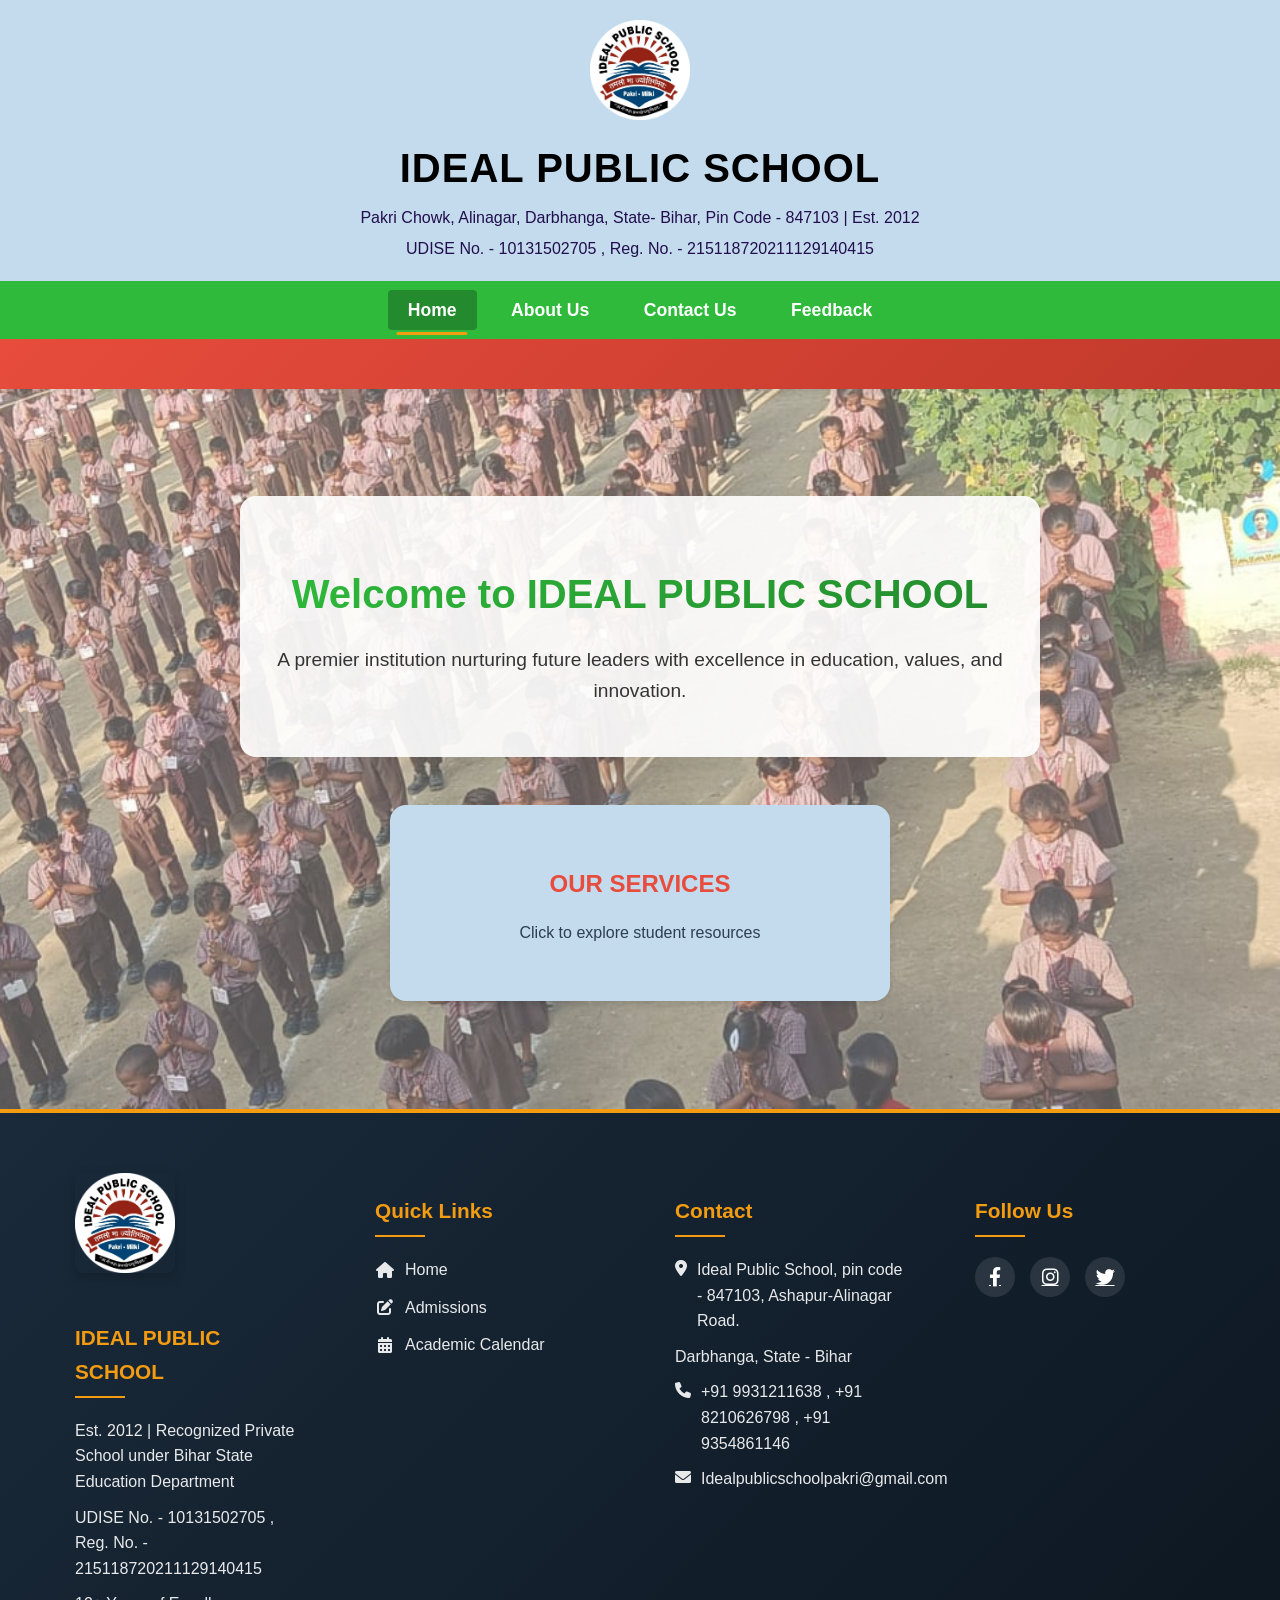
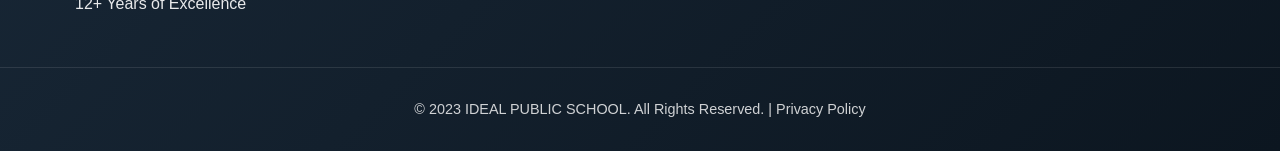
==== index.html @ 491f1723 "first commit" ====
<!DOCTYPE html>
<html lang="en">

<head>
    <meta charset="UTF-8">
    <meta name="viewport" content="width=device-width, initial-scale=1.0">
    <title>IDEAL PUBLIC SCHOOL</title>
    <link rel="stylesheet" href="style.css">
    <link rel="stylesheet" href="https://cdnjs.cloudflare.com/ajax/libs/font-awesome/6.0.0/css/all.min.css">
    <meta name="theme-color" content="#2fba3b">
    <link rel="manifest" href="site.webmanifest">
    <link rel="apple-touch-icon" href="icon.png">
    <link rel="shortcut icon" href="images/logo.png" type="image/x-icon">
</head>

<body>
    <!-- Header -->
    <header>
        <!-- Mobile Menu Button (Left Side) -->
        <button class="menu-toggle" aria-label="Toggle Menu">☰</button>

        <!-- Logo centered above school info -->
        <img src="images/logo.png" alt="School Logo" class="logo">

        <!-- School Info (Center) -->
        <div class="school-info">
            <h1>IDEAL PUBLIC SCHOOL</h1>
            <p>Pakri Chowk, Alinagar, Darbhanga, State- Bihar, Pin Code - 847103 | Est. 2012</p>
            <p>UDISE No. - 10131502705 , Reg. No. - 215118720211129140415 </p>
        </div>
    </header>

    <!-- Navigation Menu -->
    <nav id="main-nav">
        <a href="index.html" class="active">Home</a>
        <a href="about.html">About Us</a>
        <a href="contact.html">Contact Us</a>
        <a href="feedback.html">Feedback</a>
    </nav>

    <section class="announcement-bar">
        <div class="ticker-container">
            <div class="ticker-content">
                The school will remain closed from 26th May to 18th June and will reopen on 18th June.
                We wish you a joyful and refreshing vacation! May this time be filled with fun, laughter, and
                unforgettable memories with family and friends. Have fun, stay curious, and keep learning something new
                every day.. &nbsp;&nbsp;•&nbsp;&nbsp;
                <!-- Repeats the message for continuous effect -->
                The school will remain closed from 26th May to 18th June and will reopen on 18th June.
                We wish you a joyful and refreshing vacation! May this time be filled with fun, laughter, and
                unforgettable memories with family and friends. Have fun, stay curious, and keep learning something new
                every day.. &nbsp;&nbsp;•&nbsp;&nbsp;

                The school will remain closed from 26th May to 18th June and will reopen on 18th June.

                We wish you a joyful and refreshing vacation! May this time be filled with fun, laughter, and
                unforgettable memories with family and friends. Have fun, stay curious, and keep learning something new
                every day.. &nbsp;&nbsp;•&nbsp;&nbsp;

            </div>
        </div>
    </section>

    <!-- Main Content -->
    <main class="home-content">
        <!-- Animated Welcome Message -->
        <div class="welcome-message">
            <h2>Welcome to IDEAL PUBLIC SCHOOL</h2>
            <p>A premier institution nurturing future leaders with excellence in education, values, and innovation.</p>
        </div>

        <!-- OUR SERVICES Box (Centered and Smaller) -->
        <div class="services-box" onclick="window.location.href='services.html'">
            <h2>OUR SERVICES</h2>
            <p>Click to explore student resources</p>
        </div>
    </main>

    <!-- Footer -->
    <footer>
        <div class="footer-content">
            <!-- School Info -->
            <div class="footer-section">
                <img src="images/logo.png" alt="School Logo" class="footer-logo">
                <h3>IDEAL PUBLIC SCHOOL</h3>
                <p>Est. 2012 | Recognized Private School under Bihar State Education Department</p>
                <p>UDISE No. - 10131502705 , Reg. No. - 215118720211129140415</p>
                <p>12+ Years of Excellence</p>
            </div>

            <!-- Quick Links -->
            <div class="footer-section">
                <h3>Quick Links</h3>
                <ul>
                    <li><a href="index.html"><i class="fas fa-home"></i> Home</a></li>
                    <li><a href="admission.html"><i class="fas fa-edit"></i> Admissions</a></li>
                    <li><a href="calendar.html"><i class="fas fa-calendar-alt"></i> Academic Calendar</a></li>
                </ul>
            </div>

            <!-- Contact Info -->
            <div class="footer-section contact-info">
                <h3>Contact</h3>
                <p><i class="fas fa-map-marker-alt"></i>Ideal Public School, pin code - 847103, Ashapur-Alinagar Road.
                </p>
                <p>Darbhanga, State - Bihar</p>
                <p><i class="fas fa-phone"></i> +91 9931211638 , +91 8210626798 , +91 9354861146</p>
                <p><i class="fas fa-envelope"></i> Idealpublicschoolpakri@gmail.com</p>
            </div>

            <!-- Social Media -->
            <div class="footer-section">
                <h3>Follow Us</h3>
                <div class="social-icons">
                    <a href="https://www.facebook.com/share/1AcJ9ZaQHm/" target="_blank"><i
                            class="fab fa-facebook-f"></i></a>
                    <a href="https://www.instagram.com/ideal_public_school_9931?igsh=ODNuZ3hqeDZrZzFo"
                        target="_blank"><i class="fab fa-instagram"></i></a>
                    <a href="#"><i class="fab fa-twitter"></i></a>
                </div>
            </div>
        </div>

        <div class="footer-bottom">
            <p>&copy; 2023 IDEAL PUBLIC SCHOOL. All Rights Reserved. | Privacy Policy</p>
        </div>
        <a href="#" class="back-to-top" title="Back to Top">↑</a>
    </footer>
</body>

<script src="scripts/script.js"></script>

</html>
---- style.css ----
/* ===== BASE STYLES ===== */
:root {
    --primary: #2fba3b;
    --primary-dark: #238a2d;
    --secondary: #e74c3c;
    --accent: #f39c12;
    --light: #f8f9fa;
    --dark: #2c3e50;
    --text-dark: #333;
    --text-light: #fff;
}

* {
    box-sizing: border-box;
}

body {
    font-family: 'Arial', sans-serif;
    margin: 0;
    padding: 0;
    background-color: #9caa9e;
    color: var(--text-dark);
    line-height: 1.6;
}

/* ===== LAYOUT STYLES ===== */
.container {
    width: 100%;
    max-width: 1200px;
    margin: 0 auto;
    padding: 0 20px;
}

/* ===== HEADER STYLES ===== */
header {
    display: flex;
    flex-direction: column;
    /* Stack elements vertically */
    align-items: center;
    /* Center horizontally */
    padding: 20px;
    background-color: #c4dbed;
    box-shadow: 0 2px 5px rgba(0, 0, 0, 0.1);
    position: relative;
    text-align: center;
}

.logo {
    width: 100px;
    height: 100px;
    object-fit: contain;
    margin-bottom: 1rem;
    /* border-radius: 50%; */
    /* border: 3px solid white; */
}

.school-info {
    /* flex: 1; */
    width: 100%;
}

.school-info h1 {
    margin: 0;
    color: #000000;
    font-size: clamp(1.5rem, 4vw, 2.5rem);
    font-weight: 900;
    letter-spacing: 1px;
    /* text-align: center; */
}

.school-info p {
    margin: 5px 0 0;
    color: #210e4d;
    /* text-align: center; */
}

/* ===== NAVIGATION ===== */
nav {
    background-color: var(--primary);
    padding: 15px 0;
    text-align: center;
    position: sticky;
    top: 0;
    z-index: 1000;
}

nav a {
    color: var(--text-light);
    text-decoration: none;
    padding: 10px 20px;
    margin: 0 5px;
    font-size: 1.1rem;
    font-weight: bold;
    transition: all 0.3s ease;
    border-radius: 4px;
}

nav a:hover {
    background-color: var(--primary-dark);
    transform: translateY(-3px);
    box-shadow: 0 4px 8px rgba(0, 0, 0, 0.1);
}

/* Active menu item style */
nav a.active {
    background-color: var(--primary-dark);
    position: relative;
}

nav a.active::after {
    content: '';
    position: absolute;
    bottom: -5px;
    left: 50%;
    transform: translateX(-50%);
    width: 80%;
    height: 3px;
    background-color: var(--accent);
    border-radius: 3px;
}

/* ===== MOBILE NAVIGATION ===== */
.menu-toggle {
    display: none;
    background: var(--primary);
    color: white;
    border: none;
    font-size: 24px;
    padding: 12px 15px;
    cursor: pointer;
    border-radius: 8px;
    position: absolute;
    left: 15px;
    top: 15px;
    z-index: 1001;
    transition: all 0.3s;
}

.menu-toggle:hover {
    background: var(--primary-dark);
    transform: scale(1.05);
}

/* ===== HERO SECTION ===== */
.home-content {
    background: linear-gradient(rgba(255, 255, 255, 0.3), rgba(255, 255, 255, 0.3)),
        url('images/home-bg.jpg') no-repeat center/cover;
    min-height: 80vh;
    padding: 40px 20px;
    display: flex;
    flex-direction: column;
    align-items: center;
    justify-content: center;
    text-align: center;
}

.welcome-message {
    background: rgba(255, 255, 255, 0.9);
    border-radius: 16px;
    padding: 2rem;
    margin: 0 auto 3rem;
    max-width: 800px;
    box-shadow: 0 8px 32px rgba(0, 0, 0, 0.1);
}

.welcome-message h2 {
    font-size: clamp(1.8rem, 4vw, 2.5rem);
    background: linear-gradient(135deg, var(--primary), var(--primary-dark));
    -webkit-background-clip: text;
    background-clip: text;
    color: transparent;
    margin-bottom: 15px;
}

.welcome-message p {
    font-size: 1.2rem;
    color: var(--text-dark);
}

/* ===== SERVICES BOX ===== */
.services-box {
    /* background: rgba(255, 255, 255, 0.9); */
    background-color: #c4dbed;
    border-radius: 16px;
    padding: 2.5rem;
    width: 90%;
    max-width: 500px;
    margin: 0 auto;
    text-align: center;
    cursor: pointer;
    transition: all 0.3s ease;
    box-shadow: 0 4px 6px rgba(0, 0, 0, 0.1);
}

.services-box:hover {
    transform: translateY(-5px);
    box-shadow: 0 12px 24px rgba(0, 0, 0, 0.15);
}

.services-box h2 {
    color: var(--secondary);
    margin-bottom: 10px;
}

.services-box p {
    color: var(--dark);
}

/* ===== ANNOUNCEMENT BAR ===== */
.announcement-bar {
    background: linear-gradient(135deg, #e74c3c, #c0392b);
    color: white;
    padding: 12px 0;
    position: relative;
    overflow: hidden;
    font-size: 1rem;
    font-weight: 500;
    box-shadow: 0 3px 10px rgba(0, 0, 0, 0.1);
}

.ticker-container {
    display: flex;
    width: 100%;
    overflow: hidden;
}

.ticker-content {
    display: inline-block;
    white-space: nowrap;
    padding-left: 100%;
    animation: ticker 30s linear infinite;
}

@keyframes ticker {
    0% {
        transform: translateX(0);
    }

    100% {
        transform: translateX(-100%);
    }
}

/* Pause on hover */
.announcement-bar:hover .ticker-content {
    animation-play-state: paused;
}

@keyframes pulse {
    0% {
        transform: scale(1);
    }

    50% {
        transform: scale(1.05);
    }

    100% {
        transform: scale(1);
    }
}

/* ===== FOOTER ===== */
footer {
    background: linear-gradient(135deg, #1a2a3a, #0c1620);
    color: var(--text-light);
    padding: 60px 0 30px;
    position: relative;
    border-top: 4px solid var(--accent);
}

footer::before {
    content: "";
    background: url('images/footer-bg.jpg') no-repeat center/cover;
    opacity: 0.15;
    position: absolute;
    top: 0;
    left: 0;
    right: 0;
    bottom: 0;
    z-index: -1;
}

.footer-content {
    display: grid;
    grid-template-columns: repeat(auto-fit, minmax(250px, 1fr));
    gap: 40px;
    max-width: 1200px;
    margin: 0 auto;
    padding: 0 20px;
}

.footer-section {
    padding: 0 15px;
}

.footer-logo {
    width: 100px;
    height: auto;
    margin-bottom: 20px;
    border-radius: 8px;
    box-shadow: 0 4px 12px rgba(0, 0, 0, 0.2);
}

.footer-section h3 {
    color: var(--accent);
    font-size: 1.3rem;
    margin-bottom: 20px;
    position: relative;
    padding-bottom: 10px;
}

.footer-section h3::after {
    content: '';
    position: absolute;
    left: 0;
    bottom: 0;
    width: 50px;
    height: 2px;
    background: var(--accent);
}

.footer-section p {
    margin: 10px 0;
    opacity: 0.9;
}

.footer-section ul {
    list-style: none;
    padding: 0;
    margin: 0;
}

.footer-section ul li {
    margin-bottom: 12px;
}

.footer-section ul li a {
    color: var(--text-light);
    text-decoration: none;
    transition: all 0.3s ease;
    display: flex;
    align-items: center;
    gap: 10px;
    opacity: 0.9;
}

.footer-section ul li a:hover {
    color: var(--accent);
    opacity: 1;
    transform: translateX(5px);
}

.footer-section ul li a i {
    width: 20px;
    text-align: center;
}

.contact-info p {
    display: flex;
    align-items: flex-start;
    gap: 10px;
}

.contact-info i {
    margin-top: 3px;
}

.social-icons {
    display: flex;
    gap: 15px;
    margin-top: 20px;
}

.social-icons a {
    display: flex;
    align-items: center;
    justify-content: center;
    width: 40px;
    height: 40px;
    background: rgba(255, 255, 255, 0.1);
    color: var(--text-light);
    border-radius: 50%;
    font-size: 1.2rem;
    transition: all 0.3s ease;
}

.social-icons a:hover {
    background: var(--accent);
    color: var(--dark);
    transform: translateY(-3px);
}

.footer-bottom {
    text-align: center;
    padding-top: 30px;
    margin-top: 40px;
    border-top: 1px solid rgba(255, 255, 255, 0.1);
}

.footer-bottom p {
    margin: 0;
    font-size: 0.9rem;
    opacity: 0.8;
}

/* ===== UTILITY CLASSES ===== */
.btn {
    display: inline-block;
    padding: 12px 24px;
    background: var(--primary);
    color: white;
    border: none;
    border-radius: 5px;
    font-size: 1rem;
    cursor: pointer;
    transition: all 0.3s;
}

.btn:hover {
    background: var(--primary-dark);
    transform: translateY(-2px);
}

.back-to-top {
    position: fixed;
    bottom: 30px;
    right: 30px;
    background: var(--dark);
    color: white;
    width: 50px;
    height: 50px;
    border-radius: 50%;
    display: flex;
    align-items: center;
    justify-content: center;
    text-decoration: none;
    z-index: 99;
    transition: all 0.3s;
    opacity: 0.8;
    font-size: 1.5rem;
}

.back-to-top:hover {
    background: var(--accent);
    transform: translateY(-5px);
    opacity: 1;
    box-shadow: 0 5px 15px rgba(0, 0, 0, 0.2);
}

/* Hide initially */
.back-to-top {
    display: none;
}

/* Show when scrolled */
.back-to-top.visible {
    display: flex;
}

/* ===== RESPONSIVE ADJUSTMENTS ===== */
@media (min-width: 768px) {
    .ticker-content {
        white-space: nowrap;
        animation: ticker 30s linear infinite;
        text-overflow: unset;
    }

    @keyframes ticker {
        0% {
            transform: translateX(0);
        }

        100% {
            transform: translateX(-50%);
        }
    }
}

@media (max-width: 768px) {
    .menu-toggle {
        display: block;
    }

    nav {
        position: fixed;
        top: 0;
        left: -100%;
        width: 80%;
        height: 100vh;
        transition: all 0.3s ease;
        padding-top: 80px;
        background: var(--dark);
        box-shadow: 5px 0 15px rgba(0, 0, 0, 0.2);
        z-index: 1000;
    }

    nav.expanded {
        left: 0;
    }

    nav a {
        display: block;
        margin: 0;
        padding: 15px 25px;
        border-bottom: 1px solid rgba(255, 255, 255, 0.1);
        font-size: 1.1rem;
        transition: all 0.3s;
    }

    nav a.active {
        background-color: rgba(255, 255, 255, 0.1);
        border-left: 4px solid var(--accent);
    }

    nav a.active::after {
        display: none;
    }

    .overlay {
        position: fixed;
        top: 0;
        left: 0;
        right: 0;
        bottom: 0;
        background: rgba(0, 0, 0, 0.5);
        z-index: 999;
        display: none;
    }

    nav.expanded+.overlay {
        display: block;
    }

    header {
        padding: 15px;
    }

    .logo {
        height: 60px;
        margin-right: 15px;
    }

    .welcome-message {
        padding: 1.5rem;
        margin-bottom: 2rem;
    }

    .services-box {
        padding: 1.5rem;
    }

    .footer-content {
        grid-template-columns: 1fr;
        gap: 30px;
    }

    .footer-section {
        padding: 0;
    }

    .footer-section h3 {
        font-size: 1.2rem;
    }

    .announcement-bar {
        padding: 12px 15px;
        font-size: 1rem;
    }

    .ticker-content {
        animation-duration: 40s;
        /* Slower on mobile */
    }

    .footer-bottom p {
        font-size: 0.8rem;
    }

    button:hover, 
    a:hover, 
    .gallery-grid img:hover, 
    .video-grid iframe:hover, 
    .back-btn:hover {
        transform: none;
        box-shadow: none;
    }
}

@media (max-width: 480px) {
    .school-info h1 {
        font-size: 1.5rem;
    }

    .footer-section {
        min-width: 100%;
        margin-bottom: 30px;
    }

    .announcement-bar {
        font-size: 0.9rem;
        padding: 10px 12px;
    }

    button:hover, 
    a:hover, 
    .gallery-grid img:hover, 
    .video-grid iframe:hover, 
    .back-btn:hover {
        transform: none;
        box-shadow: none;
    }
}
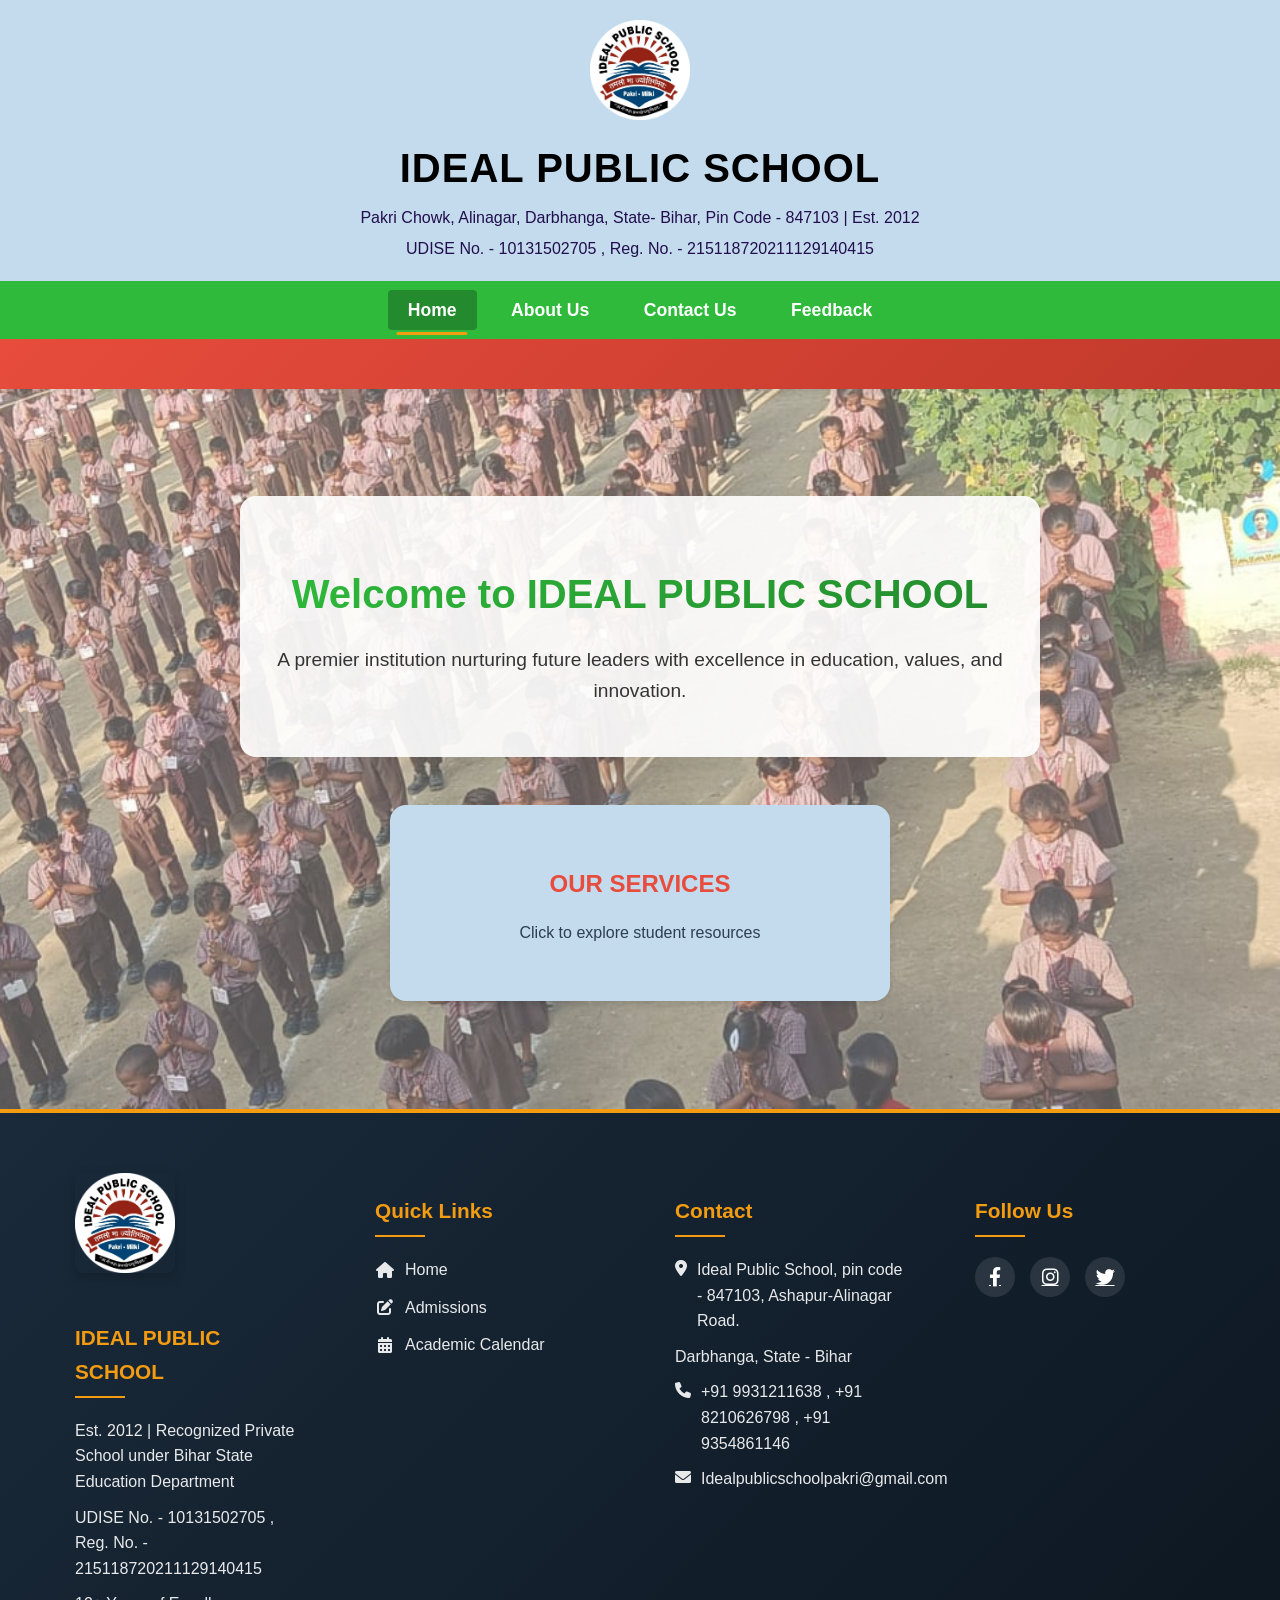
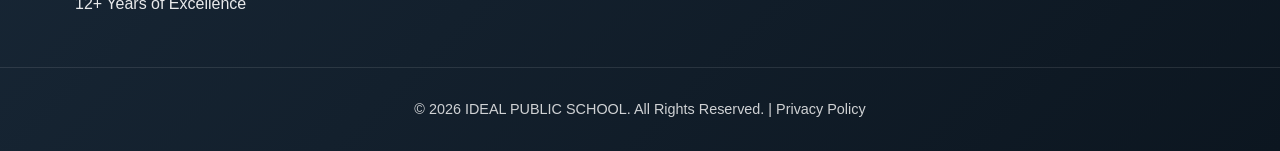
==== commit 2975df08: "Update index.html" ====
--- a/index.html
+++ b/index.html
@@ -41,17 +41,17 @@
     <section class="announcement-bar">
         <div class="ticker-container">
             <div class="ticker-content">
-                The school will remain closed from 26th May to 18th June and will reopen on 18th June.
+                The school will remain closed from May 26th to June 18th and will reopen on June 19th.
                 We wish you a joyful and refreshing vacation! May this time be filled with fun, laughter, and
                 unforgettable memories with family and friends. Have fun, stay curious, and keep learning something new
                 every day.. &nbsp;&nbsp;•&nbsp;&nbsp;
-                <!-- Repeats the message for continuous effect -->
-                The school will remain closed from 26th May to 18th June and will reopen on 18th June.
+<!--                 Repeats the message for continuous effect -->
+                The school will remain closed from May 26th to June 18th and will reopen on June 19th.
                 We wish you a joyful and refreshing vacation! May this time be filled with fun, laughter, and
                 unforgettable memories with family and friends. Have fun, stay curious, and keep learning something new
                 every day.. &nbsp;&nbsp;•&nbsp;&nbsp;
 
-                The school will remain closed from 26th May to 18th June and will reopen on 18th June.
+                The school will remain closed from May 26th to June 18th and will reopen on June 19th.
 
                 We wish you a joyful and refreshing vacation! May this time be filled with fun, laughter, and
                 unforgettable memories with family and friends. Have fun, stay curious, and keep learning something new
@@ -122,7 +122,7 @@
         </div>
 
         <div class="footer-bottom">
-            <p>&copy; 2023 IDEAL PUBLIC SCHOOL. All Rights Reserved. | Privacy Policy</p>
+            <p>&copy; 2026 IDEAL PUBLIC SCHOOL. All Rights Reserved. | Privacy Policy</p>
         </div>
         <a href="#" class="back-to-top" title="Back to Top">↑</a>
     </footer>
@@ -130,4 +130,4 @@
 
 <script src="scripts/script.js"></script>
 
-</html>+</html>
